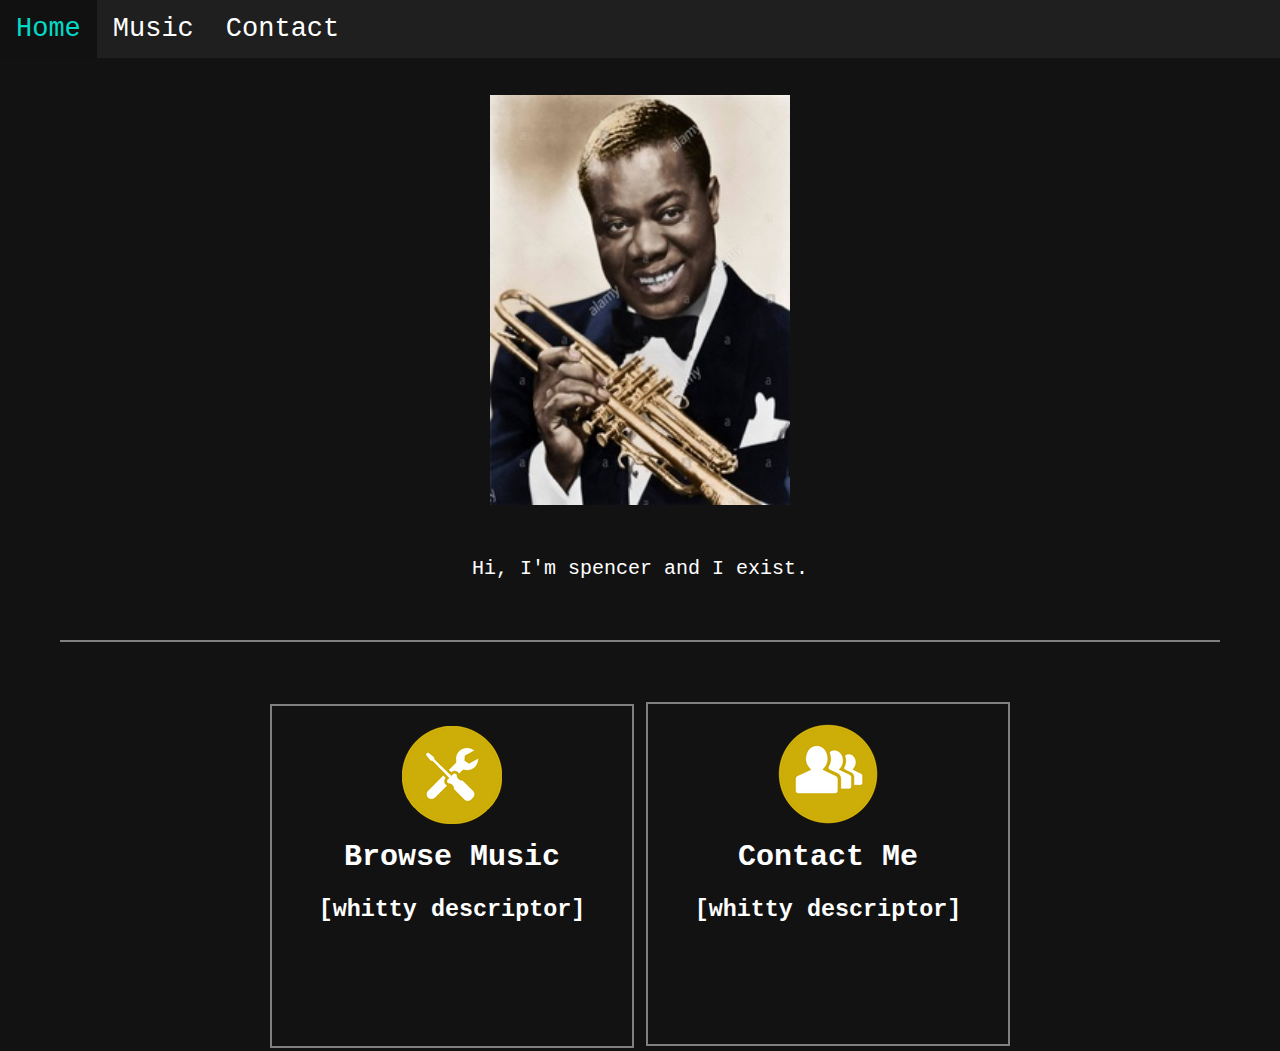
==== index.html @ 0e8f82af "initial template" ====
<!DOCTYPE html>
<html>
<head>
    <title> Spencer Webb </title>
    <link rel="stylesheet" href="style.css">
    <script src="main.js" defer></script>
    <link rel="icon" href='./assets/images/website-icon.png'>
</head>

<nav>
  <ul>
    <li onclick="javascript:location.href='./index.html'"      > Home    </li>
    <li onclick="javascript:location.href='./projects.html'"   > Music   </li>
    <li onclick="javascript:location.href='./contact.html'"    > Contact </li>
  </ul>
</nav>

  <main class='index-summary'>
    <img src='./assets/images/headshot.jpg'>
    <br><br><br>
    <p> Hi, I'm spencer and I exist.
    </p>
  </main>

  <hr class='home-page-divider'>

  <ul class='index-tile'> <!-- This is still broken, consider switching back to secitons? -->
      <li onclick="javascript:location.href='./projects.html'">
        <img src='./assets/images/icon-projects.png'>
        <h2>Browse Music</h2>
        <br>
        <h3>[whitty descriptor]</h3>
      </li>
      <li onclick="javascript:location.href='./contact.html'">
        <img src='./assets/images/icon-contact.png'>
        <h2>Contact Me</h2>
        <br>
        <h3>[whitty descriptor]</h3>
      </li>
    </ul>
</body>
</html>
---- style.css ----
* {
  border:  0px;
  padding: 0px;
  margin:  0px;

  color: white;
}

html {
  background-color: #121212;
  font-family: consolas, monospace;
  scroll-behavior: smooth;
  font-size: 1.25rem;
}

/* ------ NAVIGATION BAR ------ */

nav {
  padding-bottom: 10px;
  font-size: 1.35rem;
}

nav a {
  text-decoration: none;
  width: 100%;
  height: 100%;
}

nav ul {
  background-color: #1f1f1f;
  overflow: hidden;
}

nav li {
  padding: 14px 16px;
  display: block;
  text-align: center;
  text-decoration: none;
  float: left;
  cursor: pointer;
}

nav a:hover, nav li:hover {
  background-color: #111;
  color: #03dac6;
}

/* ------ HOME PAGE ------ */

.index-summary {
  display: block;
  justify-content: center;
  text-align: center;
}

.index-summary img {
  width: 300px;
  max-height: auto;
  min-width: 300px;
  padding-top: 3vh;
  justify-content: center;
}

.home-page-divider {
  background-color: grey;
  margin: 60px;
  height: 2px;
}

.index-tile {
  box-sizing: border-box;
  text-align: center;
  overflow: hidden;
}

.index-tile li {
  display:inline-block;
  background-color: #121212;
  border: 2px solid grey;
  padding: 20px;
  width:25vw;
  min-height: 300px;
  max-height: 300px;
  max-width:100%;
}

.index-tile li:hover {
  border: 2px solid #eac60b;;
  background-color: #1d1d1d;
  cursor: pointer;
}

.index-tile li img {
  width: 100px;
  max-width: 100px;
  margin-bottom: 10px;
}

.index-tile li h2 {
  overflow:visible;
}

.index-tile li p {
  min-width: 100px;
  max-width: 100px;
}

@media only screen and (orientation: portrait) {
  .index-tile {
    display: block;
    min-width: 1000px;
  }
}

/* ------ PROJECT SUMMARIES ------ */

.projects-main {
  margin-left: 10px;
  margin-right: 10px;
  justify-content: center;
}

.projects-main aside {
  color: grey;
}

.projects-main img {
  min-width: 48vw;
  max-width: 48vw;
}

.project_right {
  display: inline-flex;
  flex-direction: row-reverse;
  flex-wrap: nowrap;
}

.project_left {
  display: inline-flex;
  flex-direction: row;
  flex-wrap: nowrap;
}

.project_left img {
  padding-right: 15px;
}

.project_right img {
  padding-left: 15px;
}

.projects-main audio {
  color: #eac60b;
  background-color: #121212;
  padding: 5px;
  cursor: pointer;
  width: 100%;
}

.projects-main hr {
  background-color: grey;
  margin: 15px;
  height: 4px;
}
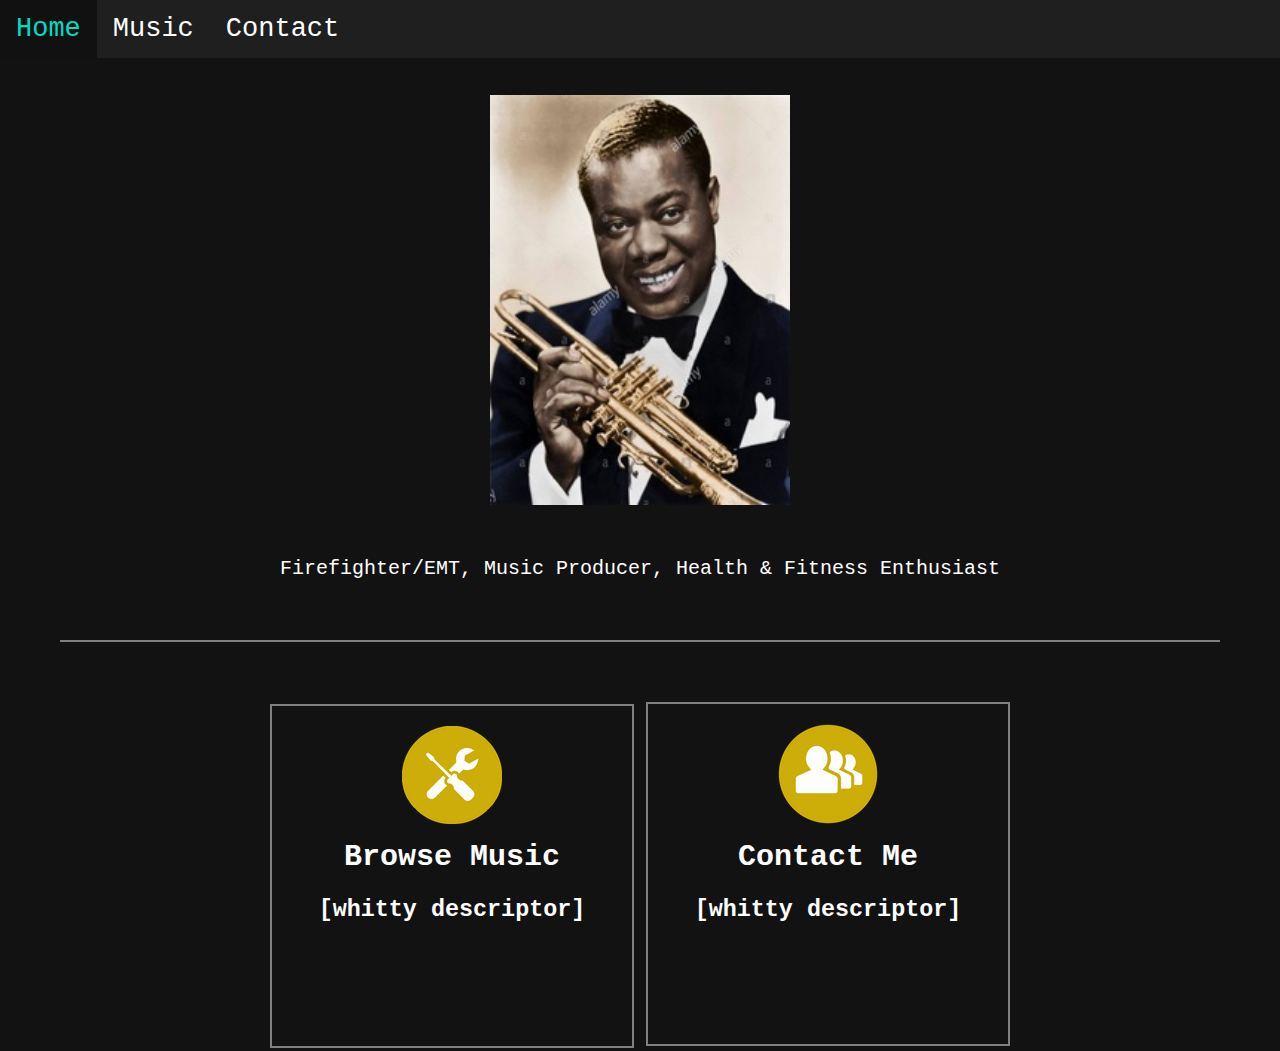
==== commit 43afa8c0: "changed home page text" ====
--- a/index.html
+++ b/index.html
@@ -18,13 +18,13 @@
   <main class='index-summary'>
     <img src='./assets/images/headshot.jpg'>
     <br><br><br>
-    <p> Hi, I'm spencer and I exist.
+    <p> Firefighter/EMT, Music Producer, Health & Fitness Enthusiast
     </p>
   </main>
 
   <hr class='home-page-divider'>
 
-  <ul class='index-tile'> <!-- This is still broken, consider switching back to secitons? -->
+  <ul class='index-tile'>
       <li onclick="javascript:location.href='./projects.html'">
         <img src='./assets/images/icon-projects.png'>
         <h2>Browse Music</h2>
